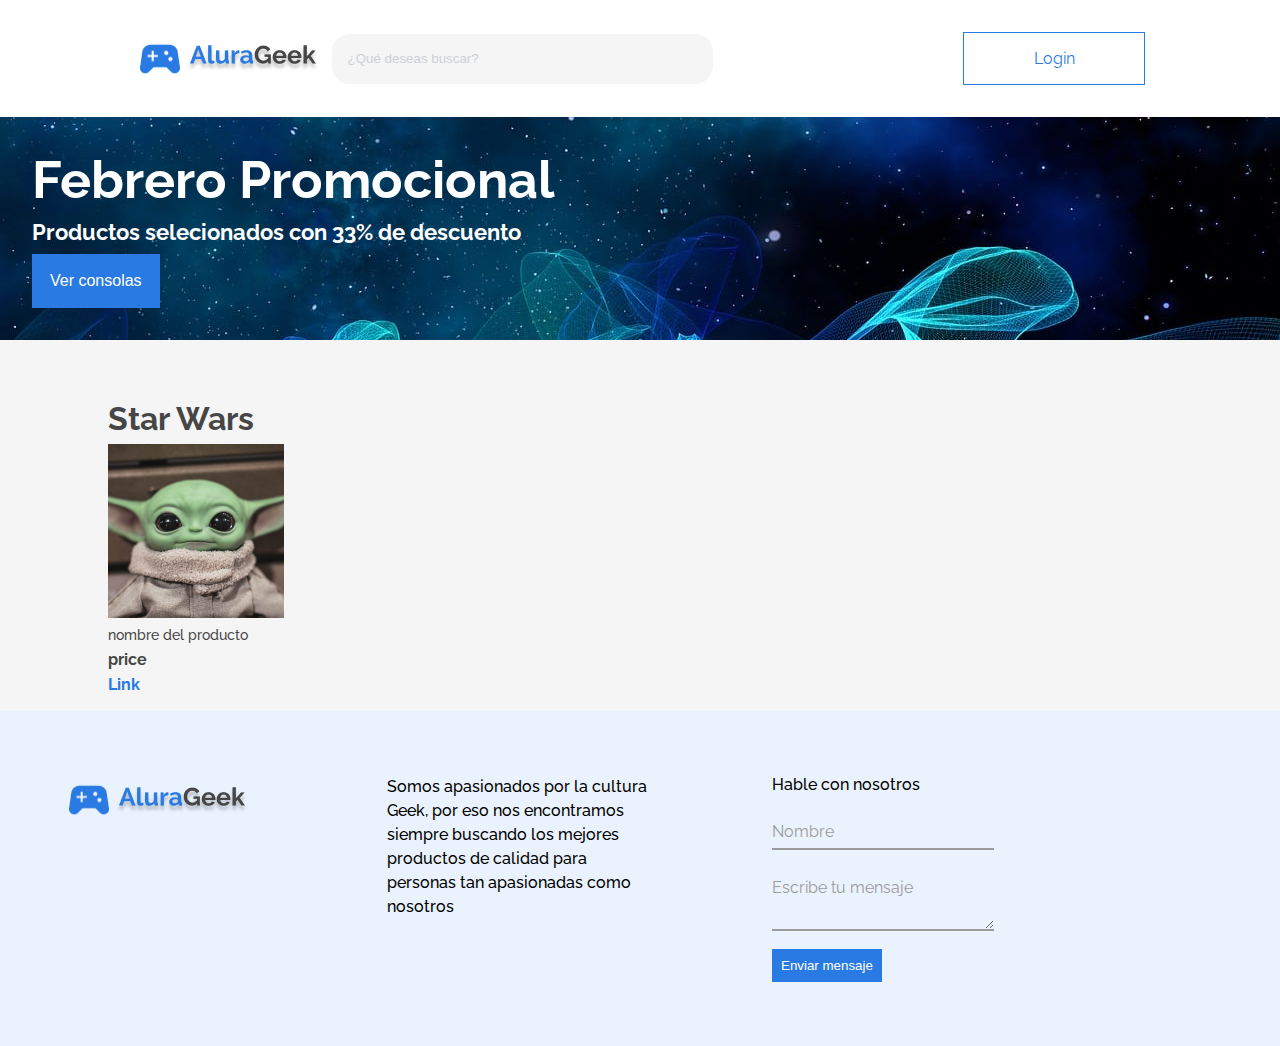
==== index.html @ 79db0a3b "feat(Products): WIP, add product list" ====
<html lang="en">
<head>
    <meta charset="UTF-8">
    <meta http-equiv="X-UA-Compatible" content="IE=edge">
    <meta name="viewport" content="width=device-width, initial-scale=1.0">
    <!-- Css style sheet reference -->
    <link rel="stylesheet" href="./styles/basic.css">
    <link rel="stylesheet" href="./styles/reset.css">
    <link rel="stylesheet" href="./styles/menu/menu.css">
    <link rel="stylesheet" href="./styles/hero/hero.css">
    <link rel="stylesheet" href="./styles/products/products.css">
    <link rel="stylesheet" href="./styles/footer/footer.css">
    <link href="https://fonts.googleapis.com/css2?family=Raleway:wght@500&display=swap" rel="stylesheet">
    <title>AluraGeek | Home</title>
</head>
<body>
    <main>
    <div class="all">
        <header>
            <!-- Sección del Menú  -->
            <section id="menu__container">
                    <div id="menu__logo-input_container">
                        <div id="menu__logo_container">
                            <img src="./assets/sports_esports_black_24dp 1.png" alt="AluraGeek Logo" id="menu__logo">
                            <img src="./assets/Texto.png" alt="AluraGeek" id="menu__text">
                        </div>
                        <input  id="header__search-input" type="text" id="search" placeholder="¿Qué deseas buscar?"></input>
                    </div>
                    <button id="menu__btn"><div id="menu__btn_text" type="submit" >Login</div></button>

            </section>
        </header>
        <section id="hero__container">
            <div id="hero__background" >
            <h1 id="hero__title">Febrero Promocional</h1>
            <h3 id="hero__subtitle">Productos selecionados con 33% de descuento</h2>
            <div><button id="hero__btn">Ver consolas</button></div>
        </div>
        </section>

        <section id="products__container">
            <div id="products__items_container" data-product>
                <h2 class="products__title">Star Wars</h2>
                <div class="products__card_container">
                    <img class="card_img"  src="./assets/product-img.png" alt="imagen del producto">
                    <h4 class="card_title">nombre del producto</h4>
                    <p class="card_price">price</p>
                    <a class="card_link" href="">Link</a>
                </div>
            </div>
        </section>
        <footer>
            <div id="footer__container">
                <div id="footer__logo">
                    <img src="./assets/sports_esports_black_24dp 1.png" alt="AluraGeek Logo" id="menu__logo">
                    <img src="./assets/Texto.png" alt="AluraGeek" id="menu__text">
                 </div>
                    <div id="footer__info_container"><h4 id="footer__info">Somos apasionados por la cultura Geek, por eso nos encontramos siempre buscando los mejores productos de calidad para personas tan apasionadas como nosotros</h4>
                    </div>
                    <div id="footer__form_container">
                        <h4>Hable con nosotros</h4>
                        <form id="footer__form-container">
                            <div class="form__group field">
                                <input class="form__field" type="input" placeholder="Nombre" name="name" id="name" required>
                                <label class="form__label" for="name">Nombre</label>
                            </div>
                            <div class="form__group field">
                                <textarea class="form__field" type="input" placeholder="Escribe tu mensaje"  id="name" name="text" required></textarea>
                                <label class="form__label" for="text">Escribe tu mensaje</label>
                            </div>
                            <button type="submit" class="form__contact__btn">Enviar mensaje</button>
                        </form>
                    </div>
        </footer>
    </div>
</main>
<script src="././controllers/products-controller.js" type="module"></script>

</body>
</html>
---- styles/basic.css ----
/*CSS Reset / Normalize*/

:root{
    /* Inserta la variable de los otros colores inspeccionando el exemplo de figma */
   --background-color: #F5F5F5;
   --link-color: #000;
   --menu-color: #464646;
   --footer-color: #EAF2FD;
   --blue: #2A7AE4;
   --placeholder: #A2A2A2;
   --white: #FFF;

}

body {
    box-sizing: border-box;
    background-color: var(--background-color) ;
    font-family: 'Raleway';
    margin: 0;
    padding: 0;
    line-height: 1;
    
}
ol, ul,li {
    list-style: none;
}
a{
    text-decoration: none;
    color: var(--link-color);
}

.all{
    display: flex;
    flex-direction: column;
    justify-content: center;
}


h1{
    font-size: 52px;
    font-style: normal;
    font-weight: 700;
    line-height: normal;
}

h2{
    font-size: 32px;
    font-weight: 700;
}
h3{
    font-size: 22px;
    font-style: normal;
    font-weight: 700;
    line-height: normal;
}

h4{
    font-family: Raleway;
    font-size: 16px;
    font-style: normal;
    font-weight: 500;
    line-height: normal;
    }

p{
    font-size: 16px;
}

#menu__logo{
    width: 49.997px;
height: 50px;
flex-shrink: 0;
}
---- styles/menu/menu.css ----
#menu__container{
    background-color: var(--white);
    width: 100%;
    display: flex;
    flex-direction: row;
    align-items: center;
    gap: 10px;
    align-self: stretch;
    padding-inline: 15vh;
    padding-block: 32px;
    justify-content: space-between;
    
}
#menu__logo-input_container{
    display: flex;
    
}

#menu__logo_container{
    display: flex;
    align-items: center;
    padding-right: 2%;
    justify-content: center;
}

#menu__logo{
    width: 49.997px;
height: 50px;
flex-shrink: 0;
}

#header__search-input{
    display: flex;
    width: 393px;
    padding: 8px 16px;
    align-items: center;
    border-style: none;   
    gap: 8px;
    background-color: var(--background-color);
    border-radius: 2vh ;
}
::placeholder {
	color:#cbd0d5;
}

#menu__btn{
    display: flex;
    width: 182px;
    padding: 16px;
    justify-content: center;
    align-items: center;
    gap: 10px;
    flex-shrink: 0;
    border: 1px solid var(--azul-100, #2A7AE4);
    background-color: var(--white);
}

#menu__btn_text{
    color: var(--azul-100, #2A7AE4);
    font-family: Raleway;
    font-size: 16px;
    font-style: normal;
    font-weight: 400;
    line-height: normal;
}
---- styles/hero/hero.css ----
#hero__background{
    background-image: url("/assets/universe-hero.jpeg");
    padding: 32px;
}
#hero__container{
    display: flex;
    flex-direction: column;
    justify-content: flex-end;
    gap: 16px;
}

#hero__title{
 color: var(--white);
 margin-bottom: 1vh;
}
#hero__subtitle{
    color: var(--white);
    margin-bottom: 1vh
}
#hero__btn{
    color: var(--white);
    font-size: 16px;
    font-weight: 400;
    background-color: var(--blue);
    padding: 2vh;
    font-weight: 100;
    border: none;
}
---- styles/products/products.css ----
#products__container{
 padding-top: 5vh;
 padding-inline: 10vh;
}
#products__items_container{
 padding: 2vh;
}
.products__title{
 color: var(--menu-color);
 margin-bottom: 1vh;
}
.products__card_container{
    display: flex;
    flex-direction: column;
    align-items: flex-start;
    justify-content: space-evenly;
}
.card_img{
    flex: 1 0 0;
    align-self: stretch;
    margin-bottom: 1vh;

}
.card_title{
    color: var(--menu-color);
    font-size: 14px;
    margin-bottom: 1vh;
}
.card_price{
    color: var(--menu-color);
    font-size: 16px;
    font-weight: bolder;
    margin-bottom: 1vh;
}
.card_link{
    font-size: 16px;
    font-style: normal;
    font-weight: 700;
    color: var(--blue);
}
---- styles/footer/footer.css ----
#footer__container{
    background-color: var(--footer-color);
    width: 100%;
    display: flex;
    padding: 64px;
    justify-content: flex-start;
    align-items: flex-start;
    gap: 115px;
    align-self: stretch;
}
#footer__logo{
    display: flex;
    align-items: center;
    padding-right: 2%;
    justify-content: center;
}
#footer__info{
    width: 30vh;
    height: auto;
    line-height: 1.5;
}
#footer__form_container{
    width: 100%;
}

.input__field , .form__contact__textarea{
    display: block;
    width: 100%;
    border: none;
    border-bottom: 1px solid var(--preto-30, #C8C8C8);
    outline: none;
    border-radius: 4px;
    padding: 5px;
    background-color: white;
}   
.input__label {
    position: absolute;
    top: 0.5vh;
    left: 2vh;
    font-size: 14px;
    pointer-events: none;
    transition: all 0.3s ease;
    color: var(--cor-placeholder);
}


/*testing*/

.form__group {
    position: relative;
    padding: 5px 0 0;
    margin-top: 10px;
    width: 50%;
  }
  
  .form__field {
    font-family: inherit;
    width: 100%;
    border: 0;
    border-bottom: 2px solid #9b9b9b;
    outline: 0;
    font-size: 1.3rem;
    color: var(--cor-placeholder);
    padding: 7px 0;
    background: transparent;
    transition: border-color 0.2s;
  }
  .form__field::placeholder {
    color: transparent;
  }
  .form__field:placeholder-shown ~ .form__label {
    cursor: text;
    top: 20px;
  }
  
  .form__label {
    position: absolute;
    top: 0;
    display: block;
    transition: 0.2s;
    font-size: 1rem;
    color: #9b9b9b;
  }
  
  .form__field:focus {
    padding-bottom: 6px;
    font-weight: 700;
    border-width: 3px;
    border-image: linear-gradient(to right, var(--blue),var(--blue));
    border-image-slice: 1;
  }
  .form__field:focus ~ .form__label {
    position: absolute;
    top: 0;
    display: block;
    transition: 0.2s;
    font-size: 1rem;
    font-weight: 700;
  }
  
  /* reset input */
  .form__field:required, .form__field:invalid {
    box-shadow: none;
  }
  

  .form__contact__btn{
    background-color: var(--blue);
    color: var(--white);
    display: flex;
    padding: 1vh;
    justify-content: center;
    align-items: center;
    gap: 10px;
    border: none;
    margin-top: 2vh;
  }
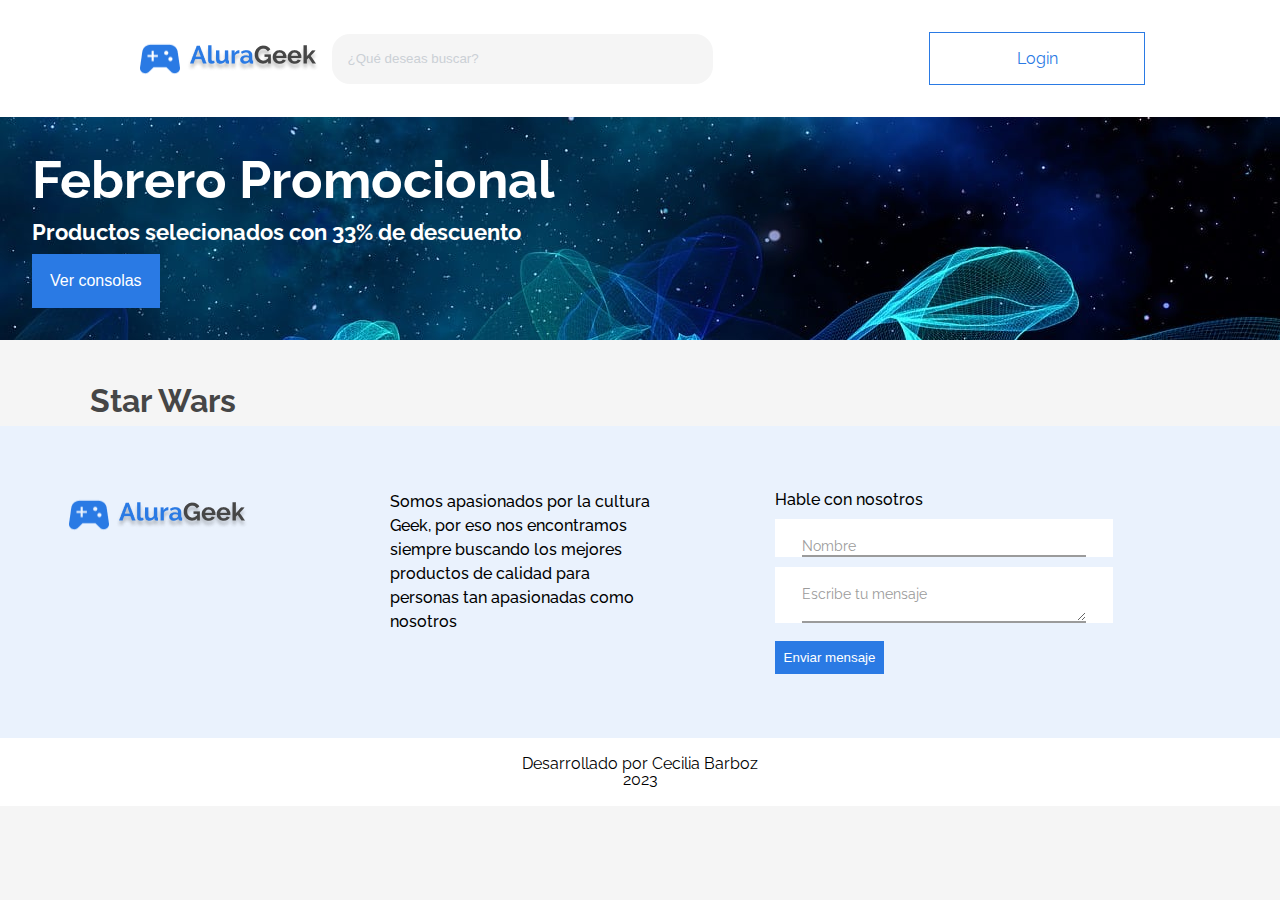
==== commit 7c3f5728: "feat(Products): Add and connet mockapi to generate custom data" ====
--- a/index.html
+++ b/index.html
@@ -26,7 +26,9 @@
                         </div>
                         <input  id="header__search-input" type="text" id="search" placeholder="¿Qué deseas buscar?"></input>
                     </div>
-                    <button id="menu__btn"><div id="menu__btn_text" type="submit" >Login</div></button>
+                    <nav>
+                        <a href="./screens/login.html" id="menu__btn"><div id="menu__btn_text" type="submit" >Login</div></a>
+                    </nav>
 
             </section>
         </header>
@@ -39,17 +41,11 @@
         </section>
 
         <section id="products__container">
+            <h2 class="products__title">Star Wars</h2>
             <div id="products__items_container" data-product>
-                <h2 class="products__title">Star Wars</h2>
-                <div class="products__card_container">
-                    <img class="card_img"  src="./assets/product-img.png" alt="imagen del producto">
-                    <h4 class="card_title">nombre del producto</h4>
-                    <p class="card_price">price</p>
-                    <a class="card_link" href="">Link</a>
-                </div>
             </div>
         </section>
-        <footer>
+        <footer id="footer__container_main">
             <div id="footer__container">
                 <div id="footer__logo">
                     <img src="./assets/sports_esports_black_24dp 1.png" alt="AluraGeek Logo" id="menu__logo">
@@ -71,10 +67,16 @@
                             <button type="submit" class="form__contact__btn">Enviar mensaje</button>
                         </form>
                     </div>
+                </div>
+
+                    <div id="footer__last_container">
+                        <p>Desarrollado por Cecilia Barboz</p>
+                        <p>2023</p>
+                    </div>  
         </footer>
     </div>
 </main>
-<script src="././controllers/products-controller.js" type="module"></script>
+<script src="././services/products-services.js" defer type="module"></script>
 
 </body>
 </html>--- a/styles/basic.css
+++ b/styles/basic.css
@@ -9,7 +9,6 @@
    --blue: #2A7AE4;
    --placeholder: #A2A2A2;
    --white: #FFF;
-
 }
 
 body {
--- a/styles/products/products.css
+++ b/styles/products/products.css
@@ -4,6 +4,8 @@
 }
 #products__items_container{
  padding: 2vh;
+ display: flex;
+ align-items: flex-end;
 }
 .products__title{
  color: var(--menu-color);
@@ -14,17 +16,21 @@
     flex-direction: column;
     align-items: flex-start;
     justify-content: space-evenly;
+    margin-right: 3vh;
 }
-.card_img{
+#card_img{
     flex: 1 0 0;
     align-self: stretch;
     margin-bottom: 1vh;
-
+    background-color: aqua;
+    width: 20vh;
+    height: auto;
 }
 .card_title{
     color: var(--menu-color);
     font-size: 14px;
     margin-bottom: 1vh;
+    background-color: blueviolet;
 }
 .card_price{
     color: var(--menu-color);
--- a/styles/footer/footer.css
+++ b/styles/footer/footer.css
@@ -1,3 +1,7 @@
+#footer__container_main{
+  display: flex;
+  flex-direction: column;
+  }
 #footer__container{
     background-color: var(--footer-color);
     width: 100%;
@@ -30,7 +34,7 @@
     border-bottom: 1px solid var(--preto-30, #C8C8C8);
     outline: none;
     border-radius: 4px;
-    padding: 5px;
+    padding: 2vh;
     background-color: white;
 }   
 .input__label {
@@ -48,9 +52,11 @@
 
 .form__group {
     position: relative;
-    padding: 5px 0 0;
+    padding: 2vh 3vh 0;
     margin-top: 10px;
     width: 50%;
+    background-color: var(--white);
+
   }
   
   .form__field {
@@ -59,10 +65,9 @@
     border: 0;
     border-bottom: 2px solid #9b9b9b;
     outline: 0;
-    font-size: 1.3rem;
+    font-size: 14px;
     color: var(--cor-placeholder);
-    padding: 7px 0;
-    background: transparent;
+    background: var(--white);
     transition: border-color 0.2s;
   }
   .form__field::placeholder {
@@ -71,15 +76,17 @@
   .form__field:placeholder-shown ~ .form__label {
     cursor: text;
     top: 20px;
+
   }
+
   
   .form__label {
     position: absolute;
     top: 0;
     display: block;
     transition: 0.2s;
-    font-size: 1rem;
     color: #9b9b9b;
+    font-size: 14px;
   }
   
   .form__field:focus {
@@ -94,8 +101,9 @@
     top: 0;
     display: block;
     transition: 0.2s;
-    font-size: 1rem;
     font-weight: 700;
+    font-size: 12px;
+    
   }
   
   /* reset input */
@@ -115,3 +123,12 @@
     border: none;
     margin-top: 2vh;
   }
+
+#footer__last_container{
+  display: flex;
+  justify-content: center;
+  flex-direction: column;
+  align-items: center;
+  background-color: var(--white);
+  padding: 2vh;
+}
